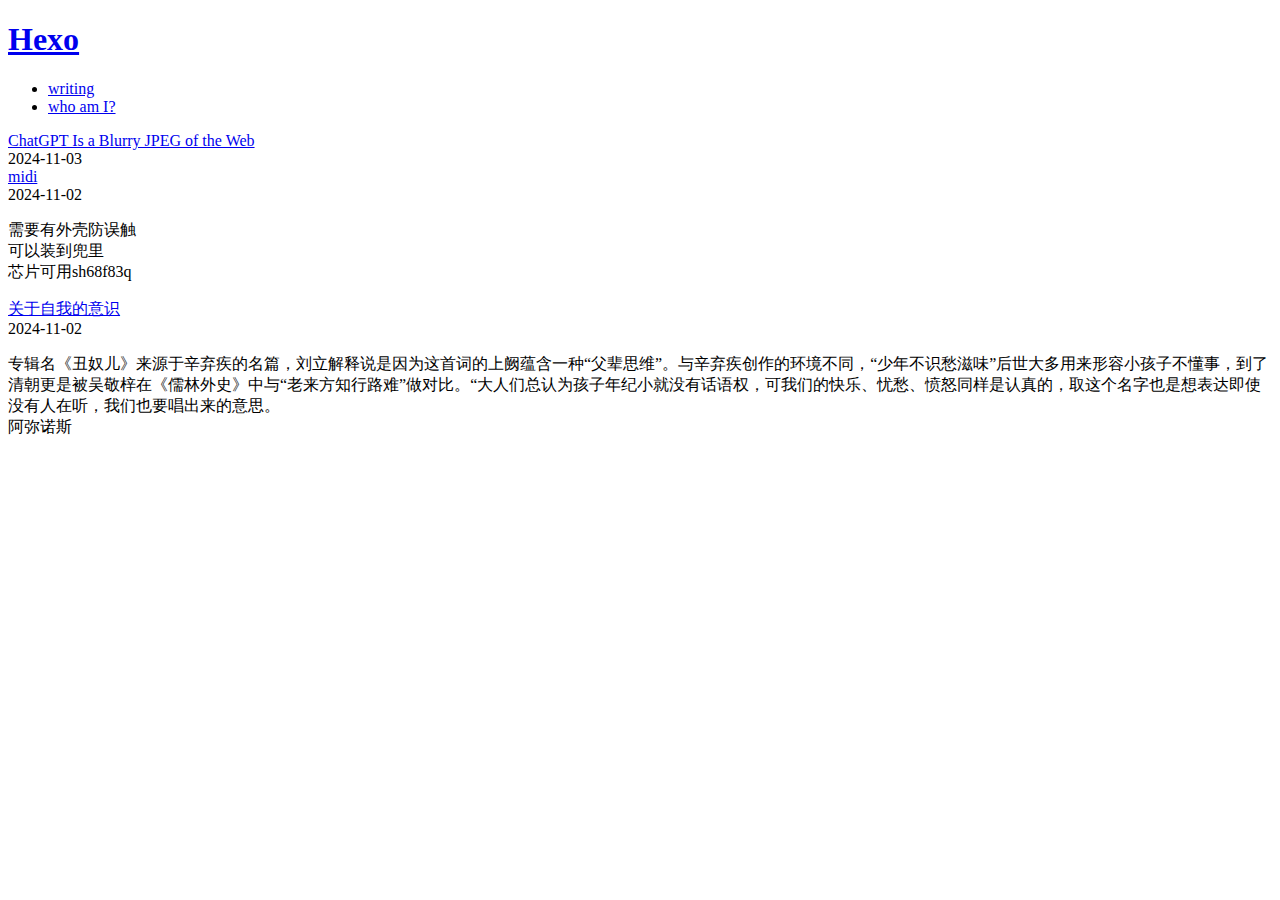
==== index.html @ 9eebf17b "ADD: add new blog page" ====
<!DOCTYPE html>
<html>
  <head>
    <meta http-equiv="content-type" content="text/html; charset=utf-8" />
    <meta content="width=device-width, initial-scale=1.0, maximum-scale=1.0, user-scalable=0" name="viewport" />
    <title>Hexo</title>
    
<link rel="stylesheet" href="/project/css/style.css">

<meta name="generator" content="Hexo 7.3.0"></head>
  <body>
    <main class="container">
    <header class="header">
    <div class="blog-title">
        <h1><a href="/project/">Hexo</a></h1>
        <p class="description"></p>
    </div>
    <nav class="navbar">
        <ul class="menu">
            
            <li class="menu-item">
                <a href="/project/" class="menu-item-link">writing</a>
            </li>
            
            <li class="menu-item">
                <a href="/project/about" class="menu-item-link">who am I?</a>
            </li>
            
        </ul>
    </nav>
</header>

    <section class="posts">
      
      <article class="post">
        <div class="post-title">
          <a class="post-title-link" href="/project/2024/11/03/CharGPT/"
            >ChatGPT Is a Blurry JPEG of the Web</a
          >
        </div>
        <div class="post-meta">
          <span class="post-time">2024-11-03</span>
          <!-- 
           -->
        </div>
        <div class="post-content"></div>
      </article>
      
      <article class="post">
        <div class="post-title">
          <a class="post-title-link" href="/project/2024/11/02/My-new-Post/"
            >midi</a
          >
        </div>
        <div class="post-meta">
          <span class="post-time">2024-11-02</span>
          <!-- 
           -->
        </div>
        <div class="post-content"><p>需要有外壳防误触<br>可以装到兜里<br>芯片可用sh68f83q<br></div>
      </article>
      
      <article class="post">
        <div class="post-title">
          <a class="post-title-link" href="/project/2024/11/02/zhiyinnitaimei/"
            >关于自我的意识</a
          >
        </div>
        <div class="post-meta">
          <span class="post-time">2024-11-02</span>
          <!-- 
           -->
        </div>
        <div class="post-content"><p>专辑名《丑奴儿》来源于辛弃疾的名篇，刘立解释说是因为这首词的上阙蕴含一种“父辈思维”。与辛弃疾创作的环境不同，“少年不识愁滋味”后世大多用来形容小孩子不懂事，到了清朝更是被吴敬梓在《儒林外史》中与“老来方知行路难”做对比。“大人们总认为孩子年纪小就没有话语权，可我们的快乐、忧愁、愤怒同样是认真的，取这个名字也是想表达即使没有人在听，我们也要唱出来的意思。<br>阿弥诺斯<br></div>
      </article>
      
    </section>
    
    
    <!-- <p class="footer">Made with ♥︎ by John Doe</p> -->
  </main>
  </body>
</html>
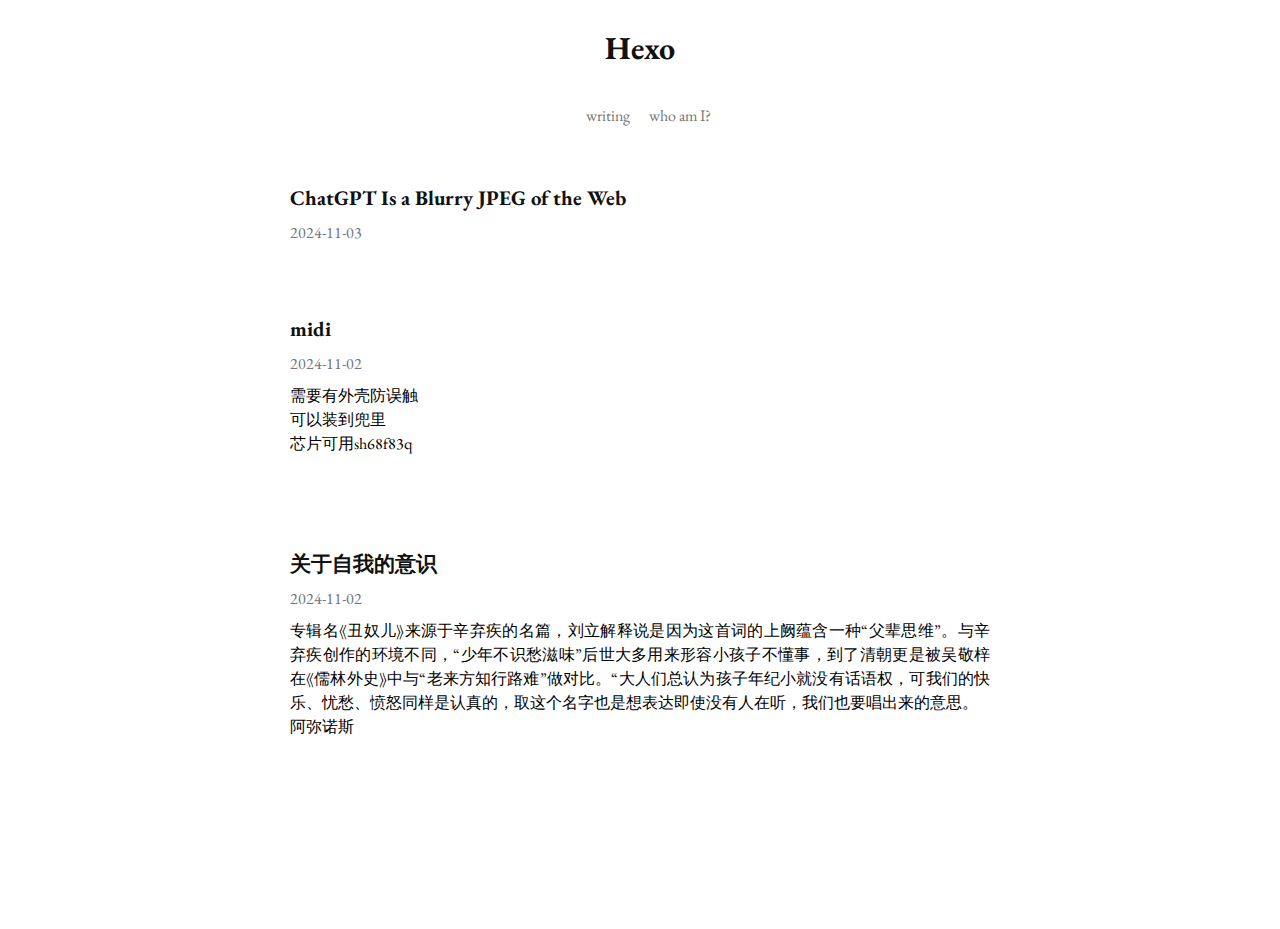
==== commit 0bb9936a: "FIX: fix wrong css" ====
--- a/index.html
+++ b/index.html
@@ -5,25 +5,25 @@
     <meta content="width=device-width, initial-scale=1.0, maximum-scale=1.0, user-scalable=0" name="viewport" />
     <title>Hexo</title>
     
-<link rel="stylesheet" href="/project/css/style.css">
+<link rel="stylesheet" href="/css/style.css">
 
 <meta name="generator" content="Hexo 7.3.0"></head>
   <body>
     <main class="container">
     <header class="header">
     <div class="blog-title">
-        <h1><a href="/project/">Hexo</a></h1>
+        <h1><a href="/">Hexo</a></h1>
         <p class="description"></p>
     </div>
     <nav class="navbar">
         <ul class="menu">
             
             <li class="menu-item">
-                <a href="/project/" class="menu-item-link">writing</a>
+                <a href="/" class="menu-item-link">writing</a>
             </li>
             
             <li class="menu-item">
-                <a href="/project/about" class="menu-item-link">who am I?</a>
+                <a href="/about" class="menu-item-link">who am I?</a>
             </li>
             
         </ul>
@@ -34,7 +34,7 @@
       
       <article class="post">
         <div class="post-title">
-          <a class="post-title-link" href="/project/2024/11/03/CharGPT/"
+          <a class="post-title-link" href="/CharGPT/"
             >ChatGPT Is a Blurry JPEG of the Web</a
           >
         </div>
@@ -48,7 +48,7 @@
       
       <article class="post">
         <div class="post-title">
-          <a class="post-title-link" href="/project/2024/11/02/My-new-Post/"
+          <a class="post-title-link" href="/My-new-Post/"
             >midi</a
           >
         </div>
@@ -57,12 +57,12 @@
           <!-- 
            -->
         </div>
-        <div class="post-content"><p>需要有外壳防误触<br>可以装到兜里<br>芯片可用sh68f83q<br></div>
+        <div class="post-content"><p>需要有外壳防误触<br>可以装到兜里<br>芯片可用sh68f83q</p></div>
       </article>
       
       <article class="post">
         <div class="post-title">
-          <a class="post-title-link" href="/project/2024/11/02/zhiyinnitaimei/"
+          <a class="post-title-link" href="/zhiyinnitaimei/"
             >关于自我的意识</a
           >
         </div>
@@ -71,7 +71,7 @@
           <!-- 
            -->
         </div>
-        <div class="post-content"><p>专辑名《丑奴儿》来源于辛弃疾的名篇，刘立解释说是因为这首词的上阙蕴含一种“父辈思维”。与辛弃疾创作的环境不同，“少年不识愁滋味”后世大多用来形容小孩子不懂事，到了清朝更是被吴敬梓在《儒林外史》中与“老来方知行路难”做对比。“大人们总认为孩子年纪小就没有话语权，可我们的快乐、忧愁、愤怒同样是认真的，取这个名字也是想表达即使没有人在听，我们也要唱出来的意思。<br>阿弥诺斯<br></div>
+        <div class="post-content"><p>专辑名《丑奴儿》来源于辛弃疾的名篇，刘立解释说是因为这首词的上阙蕴含一种“父辈思维”。与辛弃疾创作的环境不同，“少年不识愁滋味”后世大多用来形容小孩子不懂事，到了清朝更是被吴敬梓在《儒林外史》中与“老来方知行路难”做对比。“大人们总认为孩子年纪小就没有话语权，可我们的快乐、忧愁、愤怒同样是认真的，取这个名字也是想表达即使没有人在听，我们也要唱出来的意思。<br>阿弥诺斯</p></div>
       </article>
       
     </section>
--- a/css/style.css
+++ b/css/style.css
@@ -0,0 +1,301 @@
+@charset "UTF-8";
+@font-face {
+  font-family: "Special";
+  src: url("../fonts/FZSSK/FZSSK.woff") format("woff"), url("../fonts/FZSSK/FZSSK.TTF") format("truetype");
+  font-weight: normal;
+  font-style: normal;
+  unicode-range: U+00B7, U+2018, U+2019, U+201c, U+201d, U+2014, U+2026, U+300A, U+300B;
+}
+@font-face {
+  font-family: "FZSSK";
+  src: url("../fonts/FZSSK/FZSSK.woff") format("woff"), url("../fonts/FZSSK/FZSSK.TTF") format("truetype");
+  font-weight: normal;
+  font-style: normal;
+}
+@font-face {
+  font-family: "EB Garamond";
+  src: url("../fonts/EB_Garamond/EBGaramond-Regular.woff") format("woff"), url("../fonts/EB_Garamond/EBGaramond-Regular.ttf") format("truetype");
+  font-weight: normal;
+  font-style: normal;
+}
+@font-face {
+  font-family: "EB Garamond";
+  src: url("../fonts/EB_Garamond/EBGaramond-Bold.woff") format("woff"), url("../fonts/EB_Garamond/EBGaramond-Bold.ttf") format("truetype");
+  font-weight: bold;
+  font-style: normal;
+}
+@font-face {
+  font-family: "EB Garamond";
+  src: url("../fonts/EB_Garamond/EBGaramond-Italic.woff") format("woff"), url("../fonts/EB_Garamond/EBGaramond-Italic.ttf") format("truetype");
+  font-weight: normal;
+  font-style: italic;
+}
+@font-face {
+  font-family: "EB Garamond";
+  src: url("../fonts/EB_Garamond/EBGaramond-BoldItalic.woff") format("woff"), url("../fonts/EB_Garamond/EBGaramond-BoldItalic.ttf") format("truetype");
+  font-weight: bold;
+  font-style: italic;
+}
+:root {
+  --waline-font-size: 16px;
+  --waline-white: #fff;
+  --waline-light-grey: #999;
+  --waline-dark-grey: #666;
+  --waline-theme-color: #27ae60;
+  --waline-active-color: #2ecc71;
+  --waline-text-color: #444;
+  --waline-bgcolor: #fff;
+  --waline-bgcolor-light: #f8f8f8;
+  --waline-bgcolor-hover: #f0f0f0;
+  --waline-border-color: #ddd;
+  --waline-disable-bgcolor: #f8f8f8;
+  --waline-disable-color: #000;
+  --waline-code-bgcolor: #282c34;
+  --waline-bq-color: #f0f0f0;
+  --waline-avatar-size: 3.25rem;
+  --waline-mobile-avatar-size: calc(var(--waline-avatar-size) * 9 / 13);
+  --waline-badge-color: #3498db;
+  --waline-badge-font-size: 0.775em;
+  --waline-info-bgcolor: #f8f8f8;
+  --waline-info-color: #999;
+  --waline-info-font-size: 0.625em;
+  --waline-border: 1px solid var(--waline-border-color);
+  --waline-avatar-radius: 50%;
+  --waline-box-shadow: none;
+}
+body {
+  font-family: Special, EB Garamond, FZSSK, Times, "宋体", "Helvetica Neue", Helvetica, Arial, "PingFang SC", "微软雅黑", serif, sans-serif;
+  padding: 0;
+  font-size: 100%;
+  line-height: 1.5;
+  min-height: 100vh;
+}
+a {
+  text-decoration: underline;
+  color: #717485;
+}
+a:hover {
+  text-decoration: underline;
+  transition: 1s;
+  color: #111;
+}
+body p {
+  -webkit-font-smoothing: antialiased;
+}
+body h1,
+body h2,
+body h3 {
+  line-height: 1.7;
+  font-weight: bold;
+  font-family: Special, EB Garamond, FZSSK, Times, "宋体", "Helvetica Neue", Helvetica, Arial, "PingFang SC", "微软雅黑", serif, sans-serif;
+}
+p {
+  display: block;
+  margin-block-start: 1em;
+  margin-block-end: 1em;
+  margin-inline-start: 0px;
+  margin-inline-end: 0px;
+  text-align: justify;
+}
+.container {
+  max-width: 50em;
+  margin: 0 auto;
+}
+img,
+article,
+figure,
+pre,
+video,
+iframe {
+  max-width: 50em;
+}
+.footer {
+  text-align: center;
+  color: #bababa;
+}
+.container .highlight {
+  overflow-x: auto;
+  overflow-y: hidden;
+  background-color: var(--body-bg);
+  border-radius: 15px;
+  max-width: calc(800px - 16px * 2);
+}
+figure {
+  display: block;
+  margin-block-start: 1em;
+  margin-block-end: 1em;
+  margin-inline-start: 40px;
+  margin-inline-end: 40px;
+}
+.page-nav {
+  text-align: center;
+}
+.page-nav>a {
+  margin-right: 0.5em;
+  margin-left: 0.5em;
+}
+.giscus {
+  text-align: center;
+  padding: 0 50px;
+  max-width: calc(50em - 2 * 50px) !important;
+  font-family: Georgia, 'Times New Roman', Times, serif !important;
+}
+.header {
+  display: block;
+  text-align: center;
+  text-align: center;
+  max-width: 50em;
+  margin-top: 3em auto 4em;
+  margin-bottom: 1em auto 2em;
+}
+.header a {
+  text-decoration: none;
+  color: #111;
+}
+.header a:hover {
+  text-decoration: none;
+  color: #111;
+}
+.header .description {
+  color: #717485;
+  font-size: 1.1em;
+  margin-top: 0.2em;
+  line-height: 1.5;
+}
+.header .navbar {
+  line-height: 2.4em;
+  display: block;
+  margin: 1em 0;
+}
+.header .menu {
+  margin: 0;
+  padding: 0;
+}
+.header .menu .first-child {
+  margin: 0;
+  color: #111 !important;
+}
+.header .menu .menu-item {
+  display: inline;
+  line-height: 2.4em;
+}
+.header .menu .menu-item-link {
+  color: #767676;
+  margin: 0 0 0 1em;
+  text-decoration: none;
+}
+.header .menu .menu-item-link:hover {
+  color: #111;
+}
+.post {
+  margin: 1em auto;
+  padding: 30px 50px;
+}
+.posts .post:first-child {
+  margin-top: 0;
+}
+.posts .post-meta {
+  margin-top: 1em;
+  line-height: 0.5;
+!important
+}
+!important
+.posts .post-title {
+  font-size: 2em;
+}
+.posts .post-title:hover::before {
+  color: #111;
+}
+.posts .post-title .post-title-link {
+  color: #111;
+  text-decoration: none;
+  font-size: 1.3em;
+  font-weight: bold;
+  font-family: Special, EB Garamond, FZSSK, Times, "宋体", "Helvetica Neue", Helvetica, Arial, "PingFang SC", "微软雅黑", serif, sans-serif;
+}
+.posts .post-content a {
+  color: #111;
+  text-decoration: underline;
+  text-weight: bold;
+}
+.post-time {
+  color: #717485;
+}
+blockquote {
+  border-left: 2px solid #ddd;
+  color: var(--blockquote-color);
+  margin: 0;
+  padding: 0 15px;
+  display: block;
+  margin-block-start: 1em;
+  margin-block-end: 1em;
+  margin-inline-start: 0px;
+  margin-inline-end: 0px;
+  text-align: justify;
+}
+code {
+  background: #eee;
+  border-radius: 3px;
+  color: #555;
+  padding: 2px 4px;
+  overflow-wrap: break-word;
+  word-wrap: break-word;
+}
+.gutter {
+  color: var(--grey);
+  user-select: none;
+}
+.highlight .name {
+  color: #22863a;
+}
+.highlight .attr,
+.highlight .meta,
+.highlight .meta-keyword,
+.highlight .attribute,
+.highlight .number,
+.highlight .selector-class {
+  color: #005cc5;
+}
+.highlight .string {
+  color: #032f62;
+}
+.highlight .symbol {
+  color: #005cc5;
+}
+.highlight .selector-tag {
+  color: #22863a;
+}
+.highlight .built_in {
+  color: #6f42c1;
+}
+.highlight .keyword {
+  color: #d73a49;
+}
+@media (prefers-color-scheme: dark) {
+  .highlight .name {
+    color: #7ee787;
+  }
+  .highlight .attr,
+  .highlight .meta,
+  .highlight .meta-keyword,
+  .highlight .attribute,
+  .highlight .number,
+  .highlight .selector-class {
+    color: #79c0ff;
+  }
+  .highlight .string {
+    color: #a5d6ff;
+  }
+  .highlight .symbol {
+    color: #79b8ff;
+  }
+  .highlight .selector-tag {
+    color: #7ee787;
+  }
+  .highlight .built_in {
+    color: #d2a8ff;
+  }
+  .highlight .keyword {
+    color: #ff7b72;
+  }
+}
